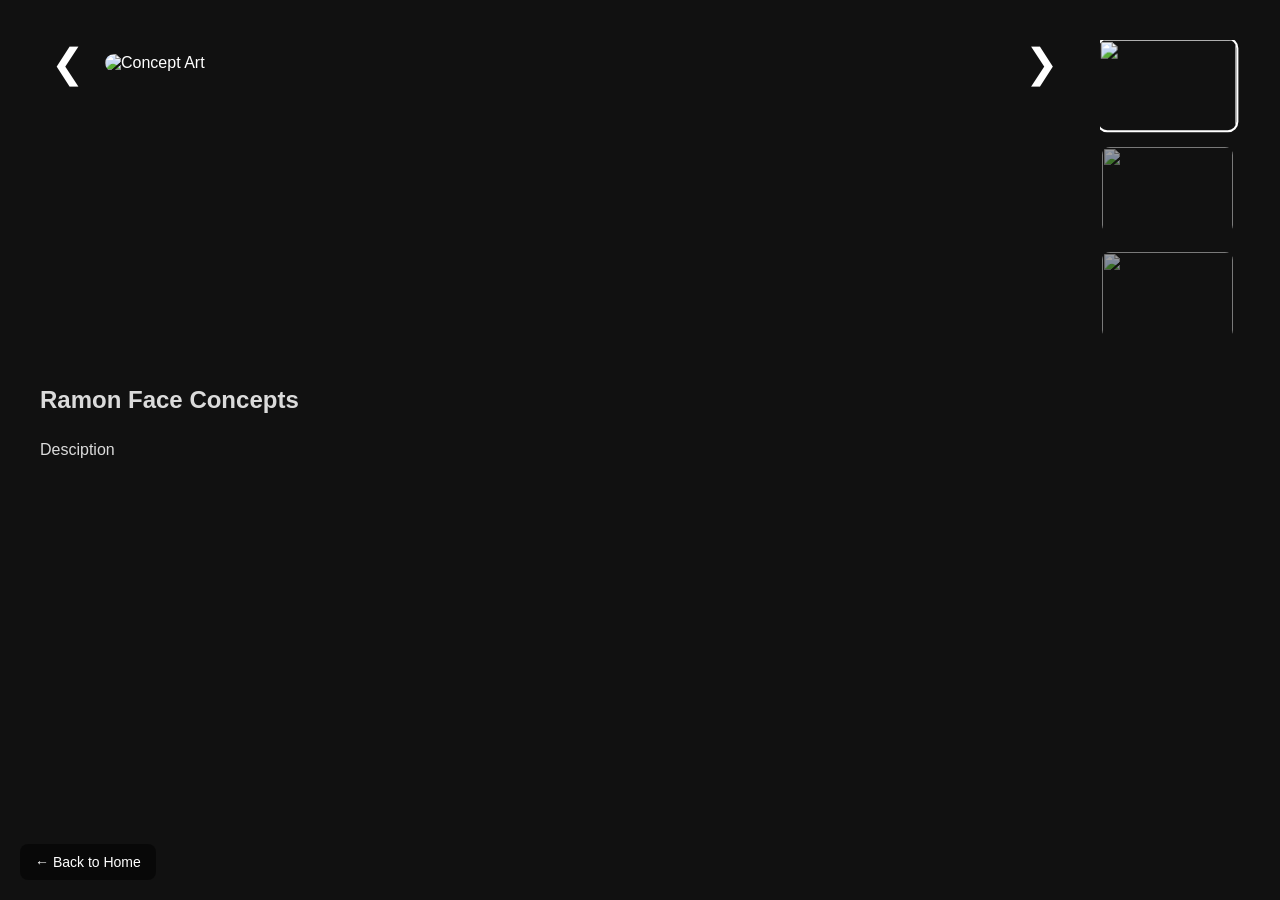
==== projects/FOF/FOFindex.html @ 61e4c773 "Uplodaing website" ====
<!DOCTYPE html>
<html lang="en">

<head>
    <meta charset="UTF-8">
    <meta name="viewport" content="width=device-width, initial-scale=1.0">
    <title>FOF Concept Art</title>
    <link rel="stylesheet" href="FOFstyle.css">
</head>

<body>

<div class="gallery-container">

    <div class="gallery-viewer">

        <button id="prevBtn">&#10094;</button>

        <img id="mainImage"
             src="images/concept1.png"
             alt="Concept Art">

        <button id="nextBtn">&#10095;</button>

    </div>

    <div class="thumbnail-panel">
        <!-- Thumbnails will go here later -->
    </div>

</div>

<div class="description-container">

    <h2 id="imageTitle">Village Entrance</h2>

    <p id="imageDescription">
        Description for this concept art will appear here.
    </p>

</div>

<script src="FOFscript.js"></script>

<div id="lightbox" class="lightbox">

    <img id="lightboxImg" src="" alt="Fullscreen Image">

</div>

<a href="../../index.html" class="back-button">← Back to Home</a>
</body>
</html>
---- projects/FOF/FOFstyle.css ----
*{
    margin:0;
    padding:0;
    box-sizing:border-box;
}

body{

    background:#111;
    color:white;

    font-family:Arial, Helvetica, sans-serif;

    padding:40px;

}

/* =========================
   MAIN IMAGE
========================= */

#mainImage {
    width: 100%;
    max-width: 900px;

    max-height: 600px;

    object-fit: contain;

    border-radius: 12px;

    cursor: zoom-in;

    transition: opacity 0.3s ease;
}

#mainImage.fade-out {
    opacity: 0;
}

/* =========================
   MAIN LAYOUT
========================= */

.gallery-container{

    display:grid;
    grid-template-columns:1fr 140px;

    gap:30px;

    align-items:start;

    max-width:1200px;
    margin:auto;

}

/* =========================
   VIEWER
========================= */

.gallery-viewer{

    display:flex;

    justify-content:center;
    align-items:center;

    gap:20px;

}

/* ARROWS */
#prevBtn,
#nextBtn{

    font-size:40px;

    background:none;
    border:none;

    color:white;

    cursor:pointer;

    transition: transform 0.2s ease;

}

#prevBtn:hover,
#nextBtn:hover{
    transform: scale(1.2);
}

/* =========================
   THUMBNAILS
========================= */

.thumbnail-panel{

    display:flex;
    flex-direction:column;

    gap:15px;

    max-height:700px;
    overflow-y:auto;

    padding-right:5px;

}

.thumbnail{

    width:100%;
    height:90px;

    object-fit:cover;

    border-radius:10px;

    cursor:pointer;

    opacity:.6;

    transition:.2s ease;

    border:2px solid transparent;

}

.thumbnail:hover{

    opacity:1;
    transform:scale(1.05);

}

.thumbnail.active{

    opacity:1;
    border-color:white;

    transform:scale(1.05);

}

/* =========================
   DESCRIPTION
========================= */

.description-container {
    margin-top: 40px;
    max-width: 800px;
    line-height: 1.7;
    color: rgba(255,255,255,0.85);
}

.description-container h2{

    margin-bottom:15px;

}

/* =========================
   LIGHTBOX
========================= */

.lightbox {

    position: fixed;
    top: 0;
    left: 0;

    width: 100%;
    height: 100%;

    background: rgba(0,0,0,0.9);

    display: none;

    justify-content: center;
    align-items: center;

    z-index: 9999;

}

.lightbox img {

    max-width: 90%;
    max-height: 90%;

    object-fit: contain;

    border-radius: 10px;

}

/* =========================
   MOBILE
========================= */

@media (max-width: 768px) {

    .gallery-container {
        grid-template-columns: 1fr;
    }

    .gallery-viewer {
        flex-direction: row;
    }

    #mainImage {
        height: 400px;
        max-width: 100%;
    }

    .thumbnail-panel {

        flex-direction: row;

        overflow-x: auto;
        overflow-y: hidden;

        max-height: none;

        padding: 10px 0;

        gap: 10px;
    }

    .thumbnail {
        width: 80px;
        height: 70px;

        flex-shrink: 0;
    }

    #prevBtn,
    #nextBtn {
        display: none;
    }

    .description-container p {
    line-height: 1.6;      /* adds breathing room between lines */
    letter-spacing: 0.3px; /* slightly spreads letters */
    max-width: 800px;      /* prevents super-wide text lines */
    margin-bottom: 12px;   /* space between paragraphs */
}
}

/*RETURN BUTTON*/
.back-button {
    position: fixed;
    bottom: 20px;
    left: 20px;

    text-decoration: none;

    color: white;
    background: rgba(0,0,0,0.5);

    padding: 10px 15px;

    border-radius: 8px;

    font-family: Arial, sans-serif;
    font-size: 14px;

    transition: 0.2s ease;
}

.back-button:hover {
    background: rgba(255,255,255,0.15);
    transform: scale(1.05);
}
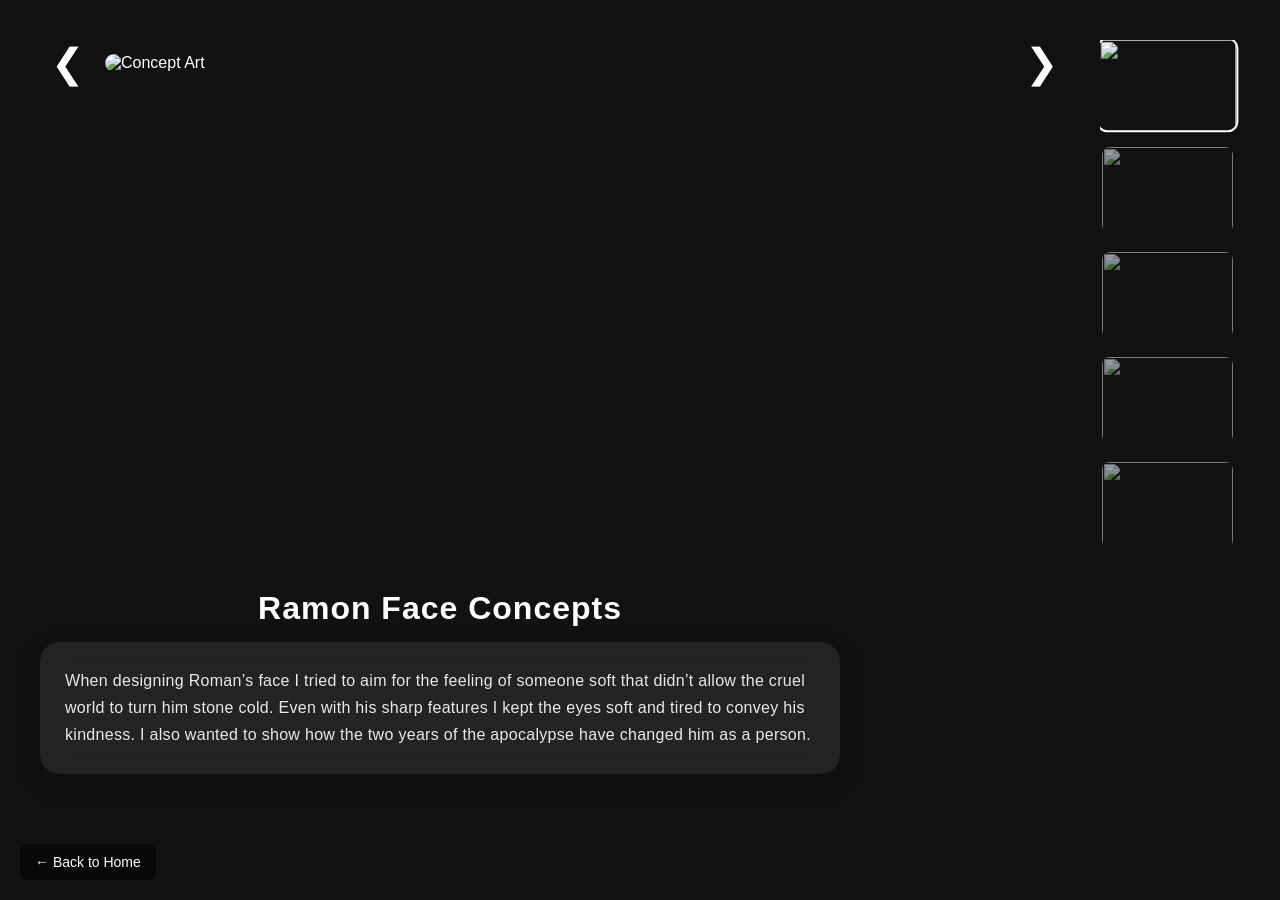
==== commit bff356ef: "fix images?" ====
--- a/projects/FOF/FOFindex.html
+++ b/projects/FOF/FOFindex.html
@@ -17,7 +17,7 @@
         <button id="prevBtn">&#10094;</button>
 
         <img id="mainImage"
-             src="images/concept1.png"
+             src="./images/concept1.png"
              alt="Concept Art">
 
         <button id="nextBtn">&#10095;</button>
--- a/projects/FOF/FOFstyle.css
+++ b/projects/FOF/FOFstyle.css
@@ -6,12 +6,19 @@
 
 body{
 
-    background:#111;
-    color:white;
-
-    font-family:Arial, Helvetica, sans-serif;
-
-    padding:40px;
+    background-color: #111;
+    background-image: url("images/FOFBackground.png");
+    background-size: cover;
+    background-position: center;
+    background-repeat: no-repeat;
+    background-attachment: fixed;
+
+    color: white;
+
+    font-family: Arial, Helvetica, sans-serif;
+
+    padding: 40px;
+    min-height: 100vh;
 
 }
 
@@ -153,14 +160,32 @@
 .description-container {
     margin-top: 40px;
     max-width: 800px;
+}
+
+.description-container h2 {
+    text-align: center;
+    margin-bottom: 15px;
+    font-size: 32px;
+    font-weight: 600;
+    letter-spacing: 1px;
+    color: white;
+}
+
+.description-container p {
+    background: rgba(255,255,255,.08);
+    backdrop-filter: blur(12px);
+
+    padding: 25px;
+
+    border-radius: 20px;
+
+    box-shadow: 0 10px 25px rgba(0,0,0,.2);
+
+    font-size: 16px;
     line-height: 1.7;
-    color: rgba(255,255,255,0.85);
-}
-
-.description-container h2{
-
-    margin-bottom:15px;
-
+    letter-spacing: 0.3px;
+
+    color: rgba(255,255,255,.9);
 }
 
 /* =========================
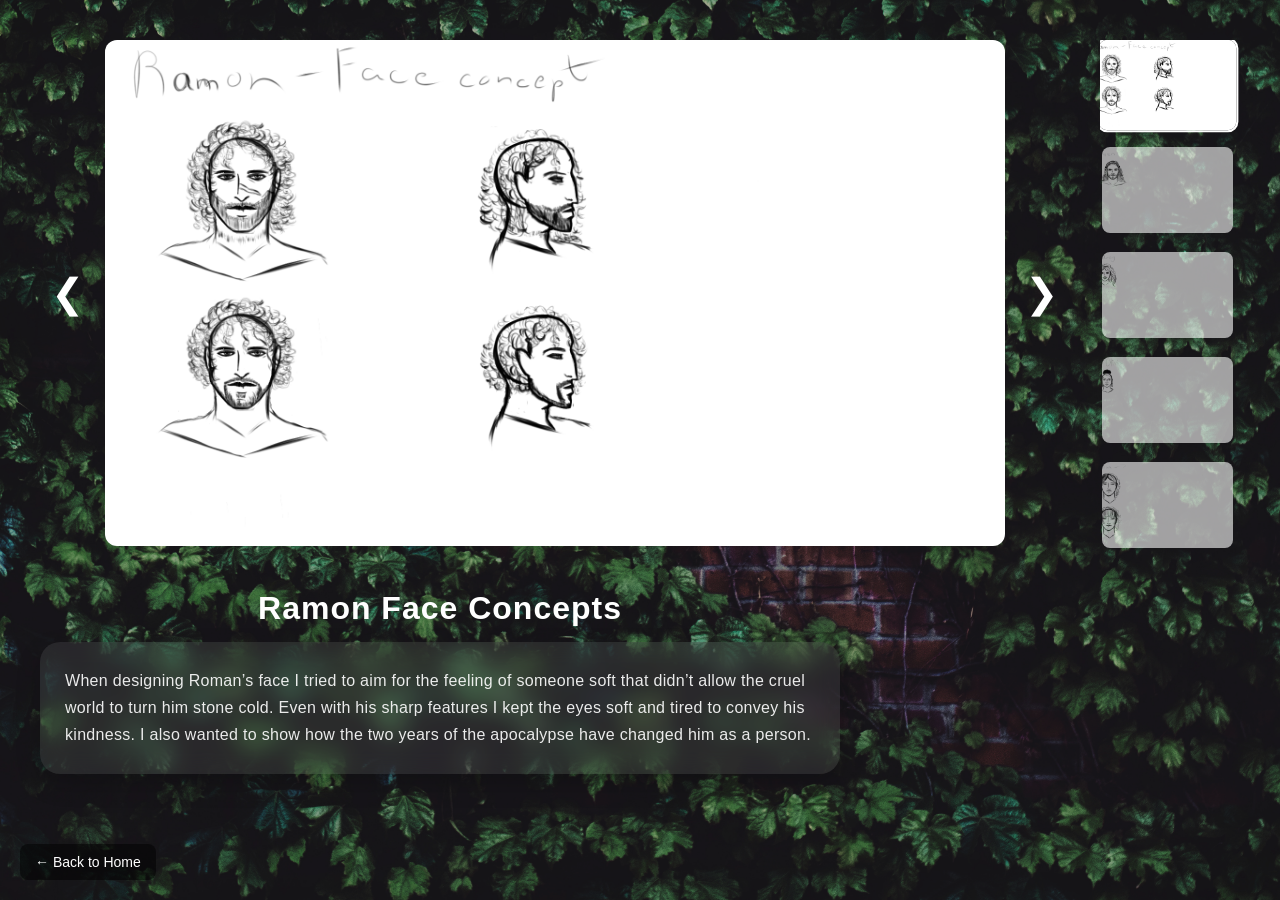
==== commit 4347182b: "image fix again" ====
--- a/projects/FOF/FOFindex.html
+++ b/projects/FOF/FOFindex.html
@@ -10,46 +10,54 @@
 
 <body>
 
-<div class="gallery-container">
+    <!-- IMAGES FOR THE GALLERY-->
+    <div class="gallery-container">
 
-    <div class="gallery-viewer">
+        <div class="gallery-viewer">
 
-        <button id="prevBtn">&#10094;</button>
+            <button id="prevBtn">&#10094;</button>
 
-        <img id="mainImage"
-             src="./images/concept1.png"
-             alt="Concept Art">
+            <img
+                id="mainImage"
+                src="./Images/concept1.png"
+                alt="Concept Art"
+            >
 
-        <button id="nextBtn">&#10095;</button>
+            <button id="nextBtn">&#10095;</button>
+
+        </div>
+
+        <div class="thumbnail-panel">
+        </div>
 
     </div>
 
-    <div class="thumbnail-panel">
-        <!-- Thumbnails will go here later -->
+    <!-- DESCRIPTION FOR THE IMAGE INCUDLING THE TITLE-->
+    <div class="description-container">
+
+        <h2 id="imageTitle">Face Concept</h2>
+
+        <p id="imageDescription">
+            Description for the concept art will go here.
+        </p>
+
     </div>
 
-</div>
+    <!-- THE LIGHTBOX-->
+    <div id="lightbox" class="lightbox">
+        <img id="lightboxImg" src="" alt="Fullscreen Image">
+    </div>
 
-<div class="description-container">
+    <!-- TO RETURN BACK TO THE HOME PAGE -->
+    <a href="../../index.html" class="back-button">
+        ← Back to Home
+    </a>
 
-    <h2 id="imageTitle">Village Entrance</h2>
+    <!-- SCRIPT -->
+    <script src="FOFscript.js"></script>
 
-    <p id="imageDescription">
-        Description for this concept art will appear here.
-    </p>
+</body>
 
-</div>
-
-<script src="FOFscript.js"></script>
-
-<div id="lightbox" class="lightbox">
-
-    <img id="lightboxImg" src="" alt="Fullscreen Image">
-
-</div>
-
-<a href="../../index.html" class="back-button">← Back to Home</a>
-</body>
 </html>
 
 
--- a/projects/FOF/FOFstyle.css
+++ b/projects/FOF/FOFstyle.css
@@ -1,43 +1,36 @@
-*{
-    margin:0;
-    padding:0;
-    box-sizing:border-box;
-}
-
-body{
-
+* 
+{
+    margin: 0;
+    padding: 0;
+    box-sizing: border-box;
+}
+
+/*BODY*/
+body 
+{
     background-color: #111;
-    background-image: url("images/FOFBackground.png");
+    background-image: url("Images/FOFBackground.png");
     background-size: cover;
     background-position: center;
     background-repeat: no-repeat;
     background-attachment: fixed;
 
     color: white;
-
     font-family: Arial, Helvetica, sans-serif;
 
     padding: 40px;
     min-height: 100vh;
-
-}
-
-/* =========================
-   MAIN IMAGE
-========================= */
+}
+
+/* IMAGE BEING SHOWCASED */
 
 #mainImage {
     width: 100%;
     max-width: 900px;
-
     max-height: 600px;
-
     object-fit: contain;
-
     border-radius: 12px;
-
     cursor: zoom-in;
-
     transition: opacity 0.3s ease;
 }
 
@@ -45,117 +38,78 @@
     opacity: 0;
 }
 
-/* =========================
-   MAIN LAYOUT
-========================= */
-
-.gallery-container{
-
-    display:grid;
-    grid-template-columns:1fr 140px;
-
-    gap:30px;
-
-    align-items:start;
-
-    max-width:1200px;
-    margin:auto;
-
-}
-
-/* =========================
-   VIEWER
-========================= */
-
-.gallery-viewer{
-
-    display:flex;
-
-    justify-content:center;
-    align-items:center;
-
-    gap:20px;
-
-}
-
-/* ARROWS */
+/* LAYOUT FOR IMAGES */
+
+.gallery-container {
+    display: grid;
+    grid-template-columns: 1fr 140px;
+    gap: 30px;
+    align-items: start;
+    max-width: 1200px;
+    margin: auto;
+}
+
+/* THE IMAGE VIEWER */
+
+.gallery-viewer {
+    display: flex;
+    justify-content: center;
+    align-items: center;
+
+    gap: 20px;
+}
+
+/* ARROWS TO GO BETWEEN IMAGES */
+
 #prevBtn,
-#nextBtn{
-
-    font-size:40px;
-
-    background:none;
-    border:none;
-
-    color:white;
-
-    cursor:pointer;
-
+#nextBtn {
+    font-size: 40px;
+    background: none;
+    border: none;
+    color: white;
+    cursor: pointer;
     transition: transform 0.2s ease;
-
 }
 
 #prevBtn:hover,
-#nextBtn:hover{
+#nextBtn:hover {
     transform: scale(1.2);
 }
 
-/* =========================
-   THUMBNAILS
-========================= */
-
-.thumbnail-panel{
-
-    display:flex;
-    flex-direction:column;
-
-    gap:15px;
-
-    max-height:700px;
-    overflow-y:auto;
-
-    padding-right:5px;
-
-}
-
-.thumbnail{
-
-    width:100%;
-    height:90px;
-
-    object-fit:cover;
-
-    border-radius:10px;
-
-    cursor:pointer;
-
-    opacity:.6;
-
-    transition:.2s ease;
-
-    border:2px solid transparent;
-
-}
-
-.thumbnail:hover{
-
-    opacity:1;
-    transform:scale(1.05);
-
-}
-
-.thumbnail.active{
-
-    opacity:1;
-    border-color:white;
-
-    transform:scale(1.05);
-
-}
-
-/* =========================
-   DESCRIPTION
-========================= */
+/* SMALL IMAGES ON THE SIDE TO GO BEWTEEN EASIER*/
+
+.thumbnail-panel {
+    display: flex;
+    flex-direction: column;
+    gap: 15px;
+    max-height: 700px;
+    overflow-y: auto;
+    padding-right: 5px;
+}
+
+.thumbnail {
+    width: 100%;
+    height: 90px;
+    object-fit: cover;
+    border-radius: 10px;
+    cursor: pointer;
+    opacity: 0.6;
+    transition: 0.2s ease;
+    border: 2px solid transparent;
+}
+
+.thumbnail:hover {
+    opacity: 1;
+    transform: scale(1.05);
+}
+
+.thumbnail.active {
+    opacity: 1;
+    border-color: white;
+    transform: scale(1.05);
+}
+
+/* THE DESCRIPTION FOR THE IMAGES */
 
 .description-container {
     margin-top: 40px;
@@ -174,59 +128,39 @@
 .description-container p {
     background: rgba(255,255,255,.08);
     backdrop-filter: blur(12px);
-
     padding: 25px;
-
     border-radius: 20px;
-
     box-shadow: 0 10px 25px rgba(0,0,0,.2);
-
     font-size: 16px;
     line-height: 1.7;
     letter-spacing: 0.3px;
-
     color: rgba(255,255,255,.9);
 }
 
-/* =========================
-   LIGHTBOX
-========================= */
-
+/* THE LIGHTBOX */
 .lightbox {
-
     position: fixed;
     top: 0;
     left: 0;
-
     width: 100%;
     height: 100%;
-
     background: rgba(0,0,0,0.9);
-
     display: none;
-
     justify-content: center;
     align-items: center;
-
     z-index: 9999;
-
 }
 
 .lightbox img {
-
     max-width: 90%;
     max-height: 90%;
 
     object-fit: contain;
 
     border-radius: 10px;
-
-}
-
-/* =========================
-   MOBILE
-========================= */
-
+}
+
+/* STYLE FOR THE MOBILE VERSION */
 @media (max-width: 768px) {
 
     .gallery-container {
@@ -243,16 +177,11 @@
     }
 
     .thumbnail-panel {
-
         flex-direction: row;
-
         overflow-x: auto;
         overflow-y: hidden;
-
         max-height: none;
-
         padding: 10px 0;
-
         gap: 10px;
     }
 
@@ -269,14 +198,15 @@
     }
 
     .description-container p {
-    line-height: 1.6;      /* adds breathing room between lines */
-    letter-spacing: 0.3px; /* slightly spreads letters */
-    max-width: 800px;      /* prevents super-wide text lines */
-    margin-bottom: 12px;   /* space between paragraphs */
-}
-}
-
-/*RETURN BUTTON*/
+        line-height: 1.6;
+        letter-spacing: 0.3px;
+        max-width: 800px;
+        margin-bottom: 12px;
+    }
+}
+
+/* BUTTON TO GO BACK TO HOME PAGE */
+
 .back-button {
     position: fixed;
     bottom: 20px;
